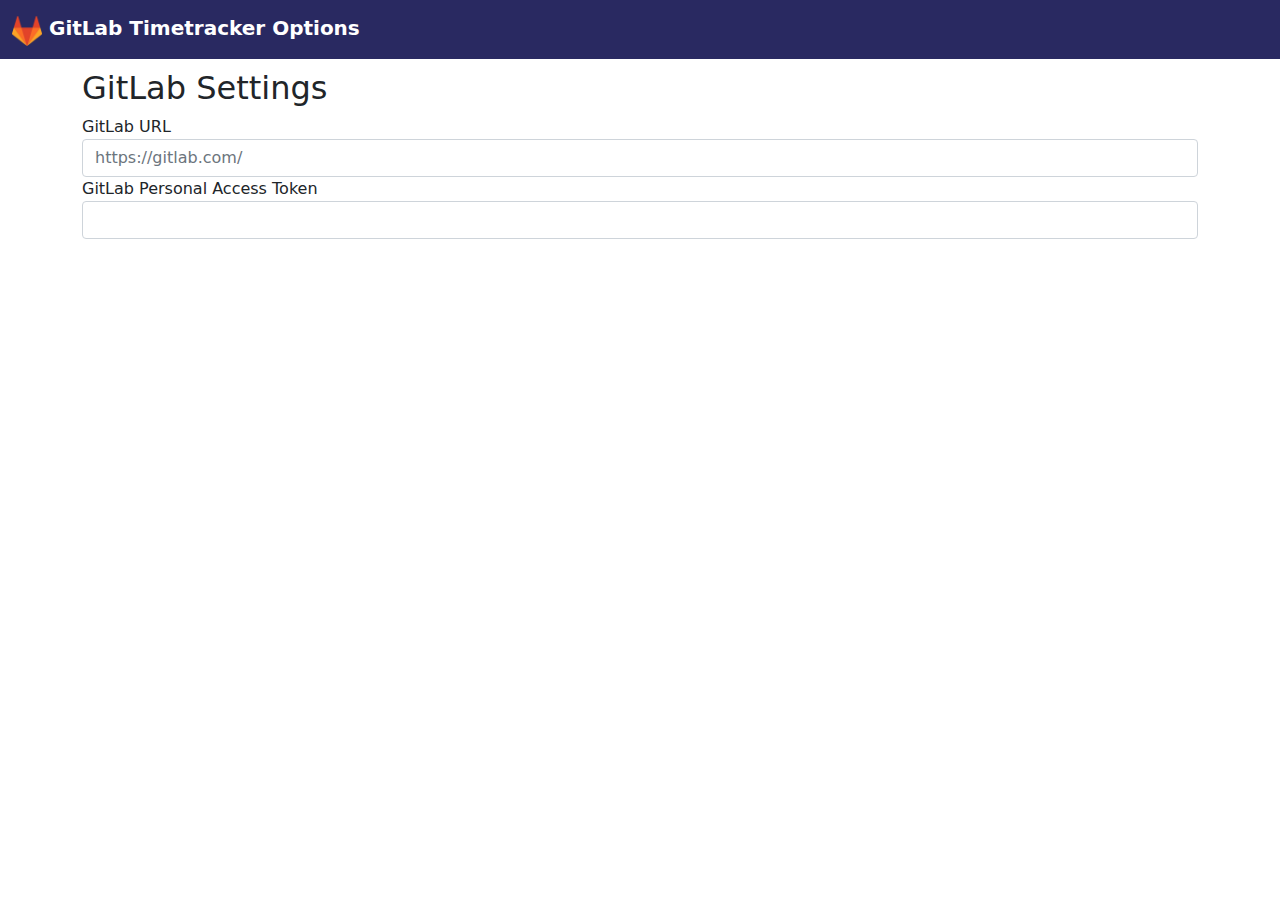
==== src/html/options.html @ 247df6d6 "improved timer and added dashboard" ====
<!DOCTYPE html>
<html>
    <head>
        <meta charset="utf-8">
        <meta name="viewport" content="width=device-width, initial-scale=1">
        
        <!-- Bootstrap CSS -->
        <link href="../../libs/bootstrap-5.0.2/css/bootstrap.min.css" rel="stylesheet">
        <link rel="stylesheet" href="../css/layout.css">
        <link rel="stylesheet" href="../css/options.css">

        <title>GitLab Timetracker Options</title>
    </head>
    <body>
        <nav class="navbar navbar-gitlab">
            <div class="container-fluid">
                <a class="navbar-brand" href="#">
                    <img src="../img/gitlab128.png" alt="" width="30" height="30" class="d-inline-block align-text-top">
                    GitLab Timetracker Options
                </a>
            </div>
        </nav>
        <div id="settings">
            <div class="container">
                <h2>GitLab Settings</h2>
                <div class="row">
                    <div class="col-md-12">
                        <div class="form-group">
                            <label for="gitlab-url">GitLab URL</label>
                            <input type="text" class="form-control" id="gitlab-url" name="gitlab-url" placeholder="https://gitlab.com/">
                            <div id="validationServer03Feedback" class="invalid-feedback invisible">
                                Please provide a valid GitLab URL.
                            </div>
                        </div>
                        <div class="form-group">
                            <label for="gitlab-pat">GitLab Personal Access Token</label>
                            <input type="password" class="form-control" id="gitlab-pat" name="gitlab-pat">
                            <div id="validationServer04Feedback" class="invalid-feedback invisible">
                                Please provide a valid GitLab Personal Access Token.
                            </div>
                        </div>
                    </div>
                </div>
            </div>
        </div>
    </body>
    <script src="../js/options.js"></script>
</html>
---- src/css/layout.css ----
.navbar-gitlab {
    background-color: #292961;
}
.navbar-gitlab a {
    color: #fff;
    font-weight: bold;
}
.invisible {
    visibility: hidden;
}
---- src/css/options.css ----
#settings {
    margin-top: 10px;
}
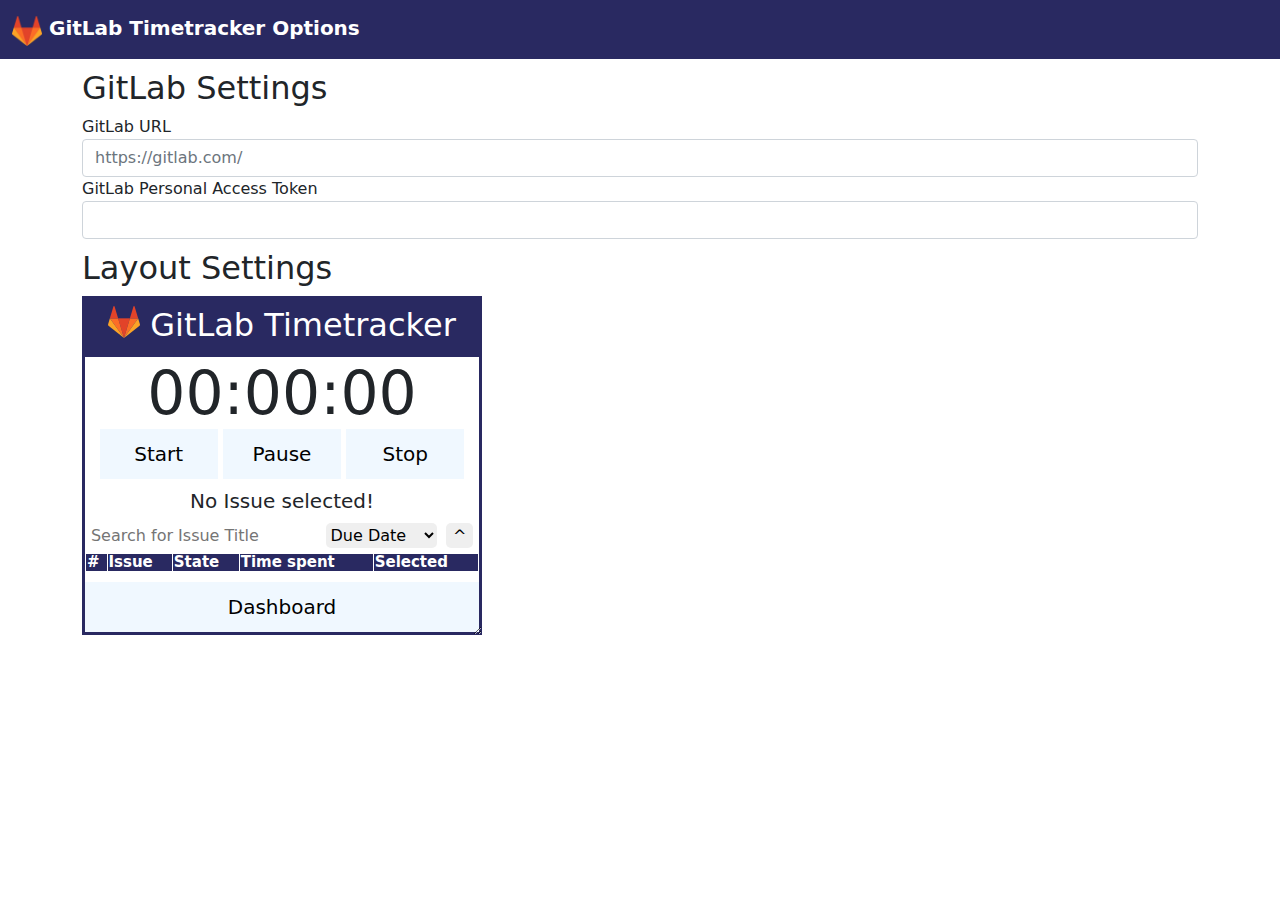
==== commit 2f4a7882: "improved layout" ====
--- a/src/html/options.html
+++ b/src/html/options.html
@@ -1,48 +1,133 @@
 <!DOCTYPE html>
 <html>
-    <head>
-        <meta charset="utf-8">
-        <meta name="viewport" content="width=device-width, initial-scale=1">
-        
-        <!-- Bootstrap CSS -->
-        <link href="../../libs/bootstrap-5.0.2/css/bootstrap.min.css" rel="stylesheet">
-        <link rel="stylesheet" href="../css/layout.css">
-        <link rel="stylesheet" href="../css/options.css">
+  <head>
+    <meta charset="utf-8" />
+    <meta name="viewport" content="width=device-width, initial-scale=1" />
 
-        <title>GitLab Timetracker Options</title>
-    </head>
-    <body>
-        <nav class="navbar navbar-gitlab">
-            <div class="container-fluid">
-                <a class="navbar-brand" href="#">
-                    <img src="../img/gitlab128.png" alt="" width="30" height="30" class="d-inline-block align-text-top">
-                    GitLab Timetracker Options
-                </a>
+    <!-- Bootstrap CSS -->
+    <link
+      href="../../libs/bootstrap-5.0.2/css/bootstrap.min.css"
+      rel="stylesheet"
+    />
+    <link rel="stylesheet" href="../css/layout.css" />
+    <link rel="stylesheet" href="../css/options.css" />
+    <link rel="stylesheet" href="../css/popup.css" />
+
+    <title>GitLab Timetracker Options</title>
+  </head>
+  <body>
+    <nav class="navbar navbar-gitlab">
+      <div class="container-fluid">
+        <a class="navbar-brand" href="#">
+          <img
+            src="../img/gitlab128.png"
+            alt=""
+            width="30"
+            height="30"
+            class="d-inline-block align-text-top"
+          />
+          GitLab Timetracker Options
+        </a>
+      </div>
+    </nav>
+    <div id="settings">
+      <div class="container">
+        <div class="row">
+          <h2>GitLab Settings</h2>
+          <div class="col-md-12">
+            <div class="form-group">
+              <label for="gitlab-url">GitLab URL</label>
+              <input
+                type="text"
+                class="form-control"
+                id="gitlab-url"
+                name="gitlab-url"
+                placeholder="https://gitlab.com/"
+              />
+              <div
+                id="validationServer03Feedback"
+                class="invalid-feedback invisible"
+              >
+                Please provide a valid GitLab URL.
+              </div>
             </div>
-        </nav>
-        <div id="settings">
-            <div class="container">
-                <h2>GitLab Settings</h2>
-                <div class="row">
-                    <div class="col-md-12">
-                        <div class="form-group">
-                            <label for="gitlab-url">GitLab URL</label>
-                            <input type="text" class="form-control" id="gitlab-url" name="gitlab-url" placeholder="https://gitlab.com/">
-                            <div id="validationServer03Feedback" class="invalid-feedback invisible">
-                                Please provide a valid GitLab URL.
-                            </div>
-                        </div>
-                        <div class="form-group">
-                            <label for="gitlab-pat">GitLab Personal Access Token</label>
-                            <input type="password" class="form-control" id="gitlab-pat" name="gitlab-pat">
-                            <div id="validationServer04Feedback" class="invalid-feedback invisible">
-                                Please provide a valid GitLab Personal Access Token.
-                            </div>
-                        </div>
-                    </div>
+            <div class="form-group">
+              <label for="gitlab-pat">GitLab Personal Access Token</label>
+              <input
+                type="password"
+                class="form-control"
+                id="gitlab-pat"
+                name="gitlab-pat"
+              />
+              <div
+                id="validationServer04Feedback"
+                class="invalid-feedback invisible"
+              >
+                Please provide a valid GitLab Personal Access Token.
+              </div>
+            </div>
+          </div>
+        </div>
+        <div class="row" style="margin-top: 10px">
+          <h2>Layout Settings</h2>
+          <div class="col-md-12">
+            <section style="width: 100%">
+              <div id="popup" class="grow-with-content">
+                <div id="popup-header">
+                  <img src="../img/gitlab32.png" alt="GitLab Logo" />
+                  <h1>GitLab Timetracker</h1>
                 </div>
+                <div id="popup-content">
+                  <div id="time-display">
+                    <h2>00:00:00</h2>
+                  </div>
+                  <div id="time-button-row">
+                    <button disabled id="time-start-button">Start</button>
+                    <button disabled id="time-pause-button">Pause</button>
+                    <button disabled id="time-stop-button">Stop</button>
+                  </div>
+                  <div id="current-issue"><h2>No Issue selected!</h2></div>
+                  <input
+                    id="issue-table-search-box"
+                    class="issue-input-types"
+                    placeholder="Search for Issue Title"
+                  />
+                  <select id="issue-table-sort-box" class="issue-input-types">
+                    <option value="created_at">Created at</option>
+                    <option selected value="due_date">Due Date</option>
+                    <option value="label_priority">Label priority</option>
+                    <option value="milestone_due">Milestone due</option>
+                    <option value="popularity">Popularity</option>
+                    <option value="priority">Priority</option>
+                    <option value="relative_position">Relative position</option>
+                    <option value="title">Title</option>
+                    <option value="updated_at">Updated at</option>
+                    <option value="weight">Weight</option>
+                  </select>
+                  <button id="asc-desc-button" class="issue-input-types">
+                    ^
+                  </button>
+                  <div id="issue-table-div">
+                    <table id="issue-table">
+                      <tr>
+                        <th>#</th>
+                        <th>Issue</th>
+                        <th>State</th>
+                        <th>Time spent</th>
+                        <th>Selected</th>
+                      </tr>
+                    </table>
+                  </div>
+                  <div id="dashboard-button-row">
+                    <button id="dashboard-button">Dashboard</button>
+                  </div>
+                </div>
+              </div>
             </div>
+          </section>
         </div>
-    </body>
-    <script src="../js/options.js"></script>
-</html>+      </div>
+    </div>
+  </body>
+  <script src="../js/options.js"></script>
+</html>
--- a/src/css/layout.css
+++ b/src/css/layout.css
@@ -1,10 +1,10 @@
 .navbar-gitlab {
-    background-color: #292961;
+  background-color: #292961;
 }
 .navbar-gitlab a {
-    color: #fff;
-    font-weight: bold;
+  color: #fff;
+  font-weight: bold;
 }
 .invisible {
-    visibility: hidden;
-}+  visibility: hidden;
+}
--- a/src/css/options.css
+++ b/src/css/options.css
@@ -1,3 +1,3 @@
 #settings {
-    margin-top: 10px;
-}+  margin-top: 10px;
+}
--- a/src/css/popup.css
+++ b/src/css/popup.css
@@ -0,0 +1,167 @@
+body {
+  margin: 0;
+}
+h1 {
+  margin: 0;
+}
+#popup {
+  width: 400px;
+}
+#popup-header {
+  padding: 10px 0;
+  width: 100%;
+  text-align: center;
+  background-color: #292961;
+  color: #fff;
+  display: flex;
+  justify-content: center;
+}
+#popup-header img {
+  float: left;
+  margin-right: 10px;
+  width: 32px;
+  height: 32px;
+}
+#popup-header h1 {
+  font-size: 2em;
+}
+#popup-content {
+  border: #292961 solid 3px;
+}
+#time-display {
+  text-align: center;
+}
+#time-display h2 {
+  margin: 0;
+  font-size: 60px;
+}
+#time-button-row {
+  text-align: center;
+}
+#time-button-row button {
+  width: 30%;
+  margin: 0;
+  height: 50px;
+  font-size: 20px;
+  border: none;
+  background-color: aliceblue;
+}
+#time-button-row button:hover {
+  background-color: #292961;
+  color: #fff;
+  cursor: pointer;
+}
+#time-button-row button:disabled {
+  background-color: aliceblue;
+  color: black;
+  cursor: default;
+}
+#issue-table-div table {
+  width: 100%;
+  border-collapse: collapse;
+}
+#issue-table-div td {
+  background-color: aliceblue;
+  border: #fff solid 1px;
+  max-width: 150px;
+  max-height: 10px;
+  font-size: 15px;
+  line-height: 1;
+}
+#issue-table-div td a {
+  overflow: hidden;
+  text-overflow: ellipsis;
+  white-space: nowrap;
+  display: block;
+}
+#issue-table-div td a:hover {
+  overflow: visible;
+  text-overflow: visible;
+  white-space: normal;
+  display: block;
+}
+#issue-table-div th {
+  background-color: #292961;
+  color: #fff;
+  border: #fff solid 1px;
+  font-size: 15px;
+  line-height: 1;
+}
+#issue-table-div td button {
+  font-size: 15px;
+  line-height: 1;
+}
+#dashboard-button {
+  width: 100%;
+  text-align: center;
+  margin-top: 10px;
+  height: 50px;
+  font-size: 20px;
+  border: none;
+  background-color: aliceblue;
+}
+#dashboard-button:hover {
+  background-color: #292961;
+  color: #fff;
+  cursor: pointer;
+}
+.btn-select {
+  background-color: aliceblue;
+  color: #000;
+  width: 100%;
+  border: none;
+  cursor: pointer;
+}
+.btn-select:hover {
+  background-color: #292961;
+  color: #fff;
+  cursor: pointer;
+}
+.btn-selected {
+  background-color: #292961;
+  color: #fff;
+  width: 100%;
+  border: none;
+  cursor: pointer;
+}
+.timer-button-activated:disabled {
+  background-color: #292961 !important;
+  color: #fff !important;
+  border: none;
+  cursor: pointer;
+}
+.issue-input-types {
+  margin-top: 10px;
+  margin-bottom: 5px;
+  margin-left: 1%;
+  height: 25px;
+  border: none;
+  border-radius: 5px;
+}
+#issue-table-search-box {
+  width: 58%;
+}
+#issue-table-sort-box {
+  width: 28%;
+}
+#asc-desc-button {
+  width: 7%;
+}
+#asc-desc-button:hover {
+  background-color: #292961;
+  color: #fff;
+  cursor: pointer;
+}
+#current-issue {
+  text-align: center;
+}
+#current-issue h2 {
+  margin-bottom: 0;
+  margin-top: 10px;
+  font-size: 20px;
+}
+.grow-with-content {
+  min-width: 400px;
+  resize: horizontal;
+  overflow: auto;
+}
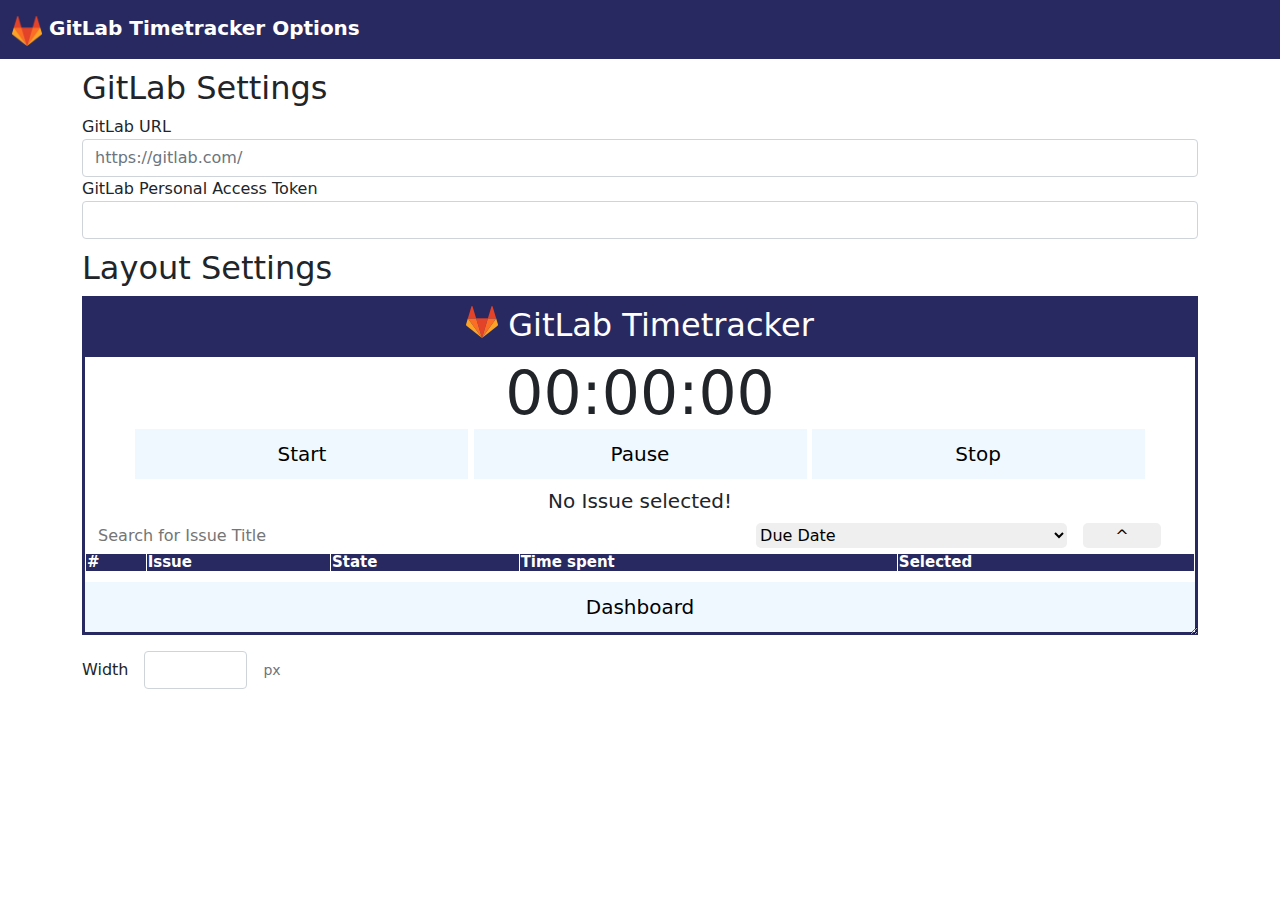
==== commit 4c288f7c: "added individual layout width" ====
--- a/src/html/options.html
+++ b/src/html/options.html
@@ -12,7 +12,6 @@
     <link rel="stylesheet" href="../css/layout.css" />
     <link rel="stylesheet" href="../css/options.css" />
     <link rel="stylesheet" href="../css/popup.css" />
-
     <title>GitLab Timetracker Options</title>
   </head>
   <body>
@@ -71,8 +70,8 @@
         <div class="row" style="margin-top: 10px">
           <h2>Layout Settings</h2>
           <div class="col-md-12">
-            <section style="width: 100%">
-              <div id="popup" class="grow-with-content">
+            <section>
+              <div id="layout-width-box" class="grow-with-content">
                 <div id="popup-header">
                   <img src="../img/gitlab32.png" alt="GitLab Logo" />
                   <h1>GitLab Timetracker</h1>
@@ -123,8 +122,34 @@
                   </div>
                 </div>
               </div>
+            </section>
+            <div class="row g-3 align-items-center" style="margin-top: 0px">
+              <div class="col-auto">
+                <label for="layout-width-input" class="col-form-label"
+                  >Width</label
+                >
+              </div>
+              <div class="col-auto">
+                <input
+                  type="number"
+                  id="layout-width-input"
+                  class="form-control"
+                  aria-describedby="widthpxInline"
+                  min="400"
+                  max="800"
+                />
+                <div
+                  id="validationServer05Feedback"
+                  class="invalid-feedback invisible"
+                >
+                  Please provide a number between 400 and 800.
+                </div>
+              </div>
+              <div class="col-auto">
+                <span id="widthpxInline" class="form-text">px</span>
+              </div>
             </div>
-          </section>
+          </div>
         </div>
       </div>
     </div>
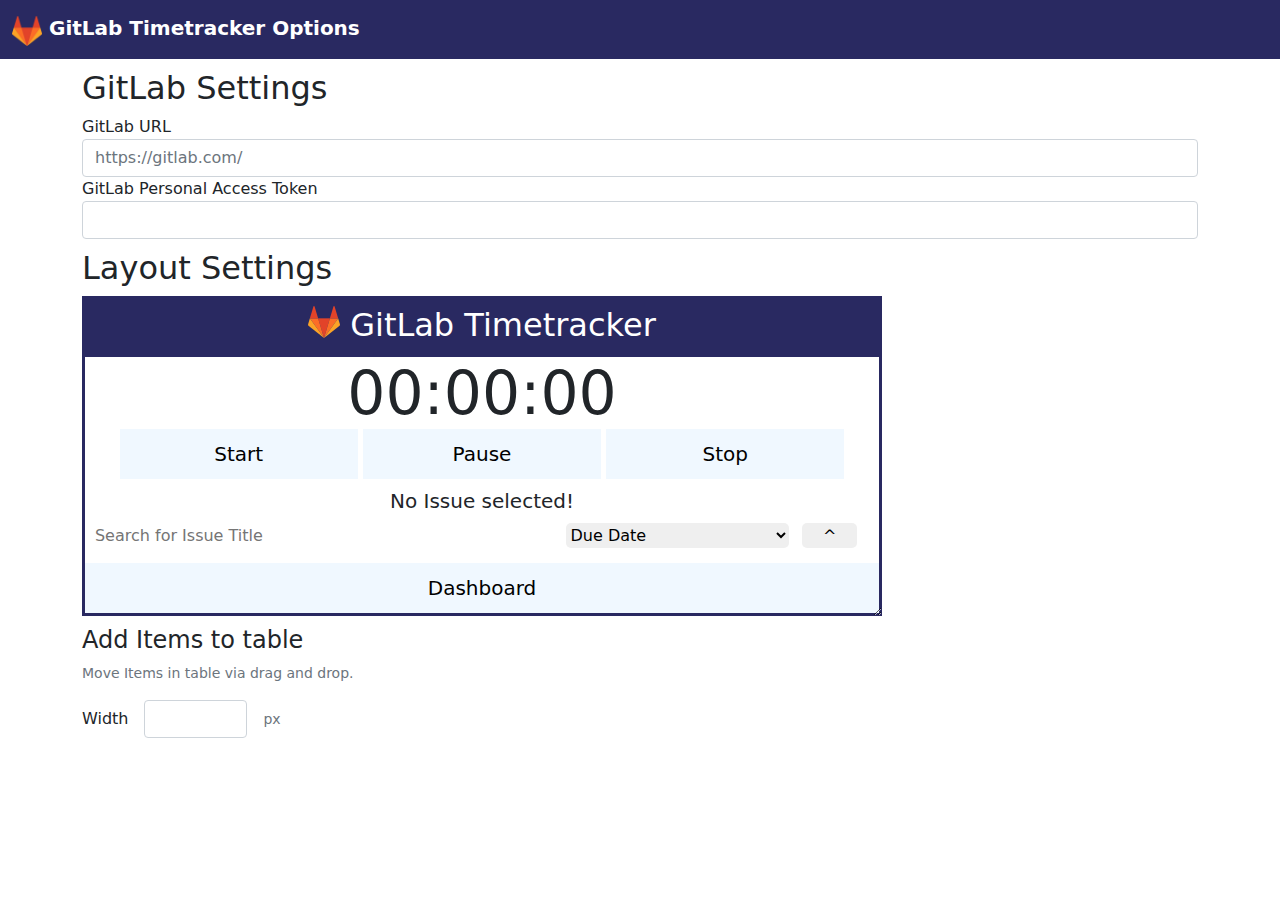
==== commit ec5122c4: "Added configurable table view" ====
--- a/src/html/options.html
+++ b/src/html/options.html
@@ -108,13 +108,7 @@
                   </button>
                   <div id="issue-table-div">
                     <table id="issue-table">
-                      <tr>
-                        <th>#</th>
-                        <th>Issue</th>
-                        <th>State</th>
-                        <th>Time spent</th>
-                        <th>Selected</th>
-                      </tr>
+                      <tr id="issue-table-row"></tr>
                     </table>
                   </div>
                   <div id="dashboard-button-row">
@@ -123,6 +117,15 @@
                 </div>
               </div>
             </section>
+            <div class="row" style="margin-top: 10px">
+              <h4>Add Items to table</h4>
+              <small class="text-muted"
+                >Move Items in table via drag and drop.</small
+              >
+              <div class="col-md-4">
+                <ul class="list-group" id="issue-list-group"></ul>
+              </div>
+            </div>
             <div class="row g-3 align-items-center" style="margin-top: 0px">
               <div class="col-auto">
                 <label for="layout-width-input" class="col-form-label"
@@ -155,4 +158,5 @@
     </div>
   </body>
   <script src="../js/options.js"></script>
+  <script src="../js/draganddrop.js"></script>
 </html>
--- a/src/css/options.css
+++ b/src/css/options.css
@@ -1,3 +1,7 @@
 #settings {
   margin-top: 10px;
 }
+.add-button:hover {
+  cursor: pointer;
+  opacity: 0.5;
+}--- a/src/css/popup.css
+++ b/src/css/popup.css
@@ -55,6 +55,10 @@
   background-color: aliceblue;
   color: black;
   cursor: default;
+}
+#issue-table-div {
+  max-height: 230px;
+  overflow-y: auto;
 }
 #issue-table-div table {
   width: 100%;
@@ -162,6 +166,11 @@
 }
 .grow-with-content {
   min-width: 400px;
+  max-width: 800px;
   resize: horizontal;
   overflow: auto;
 }
+#issue-table-div thead {
+  position: sticky;
+  top: -1px;
+}
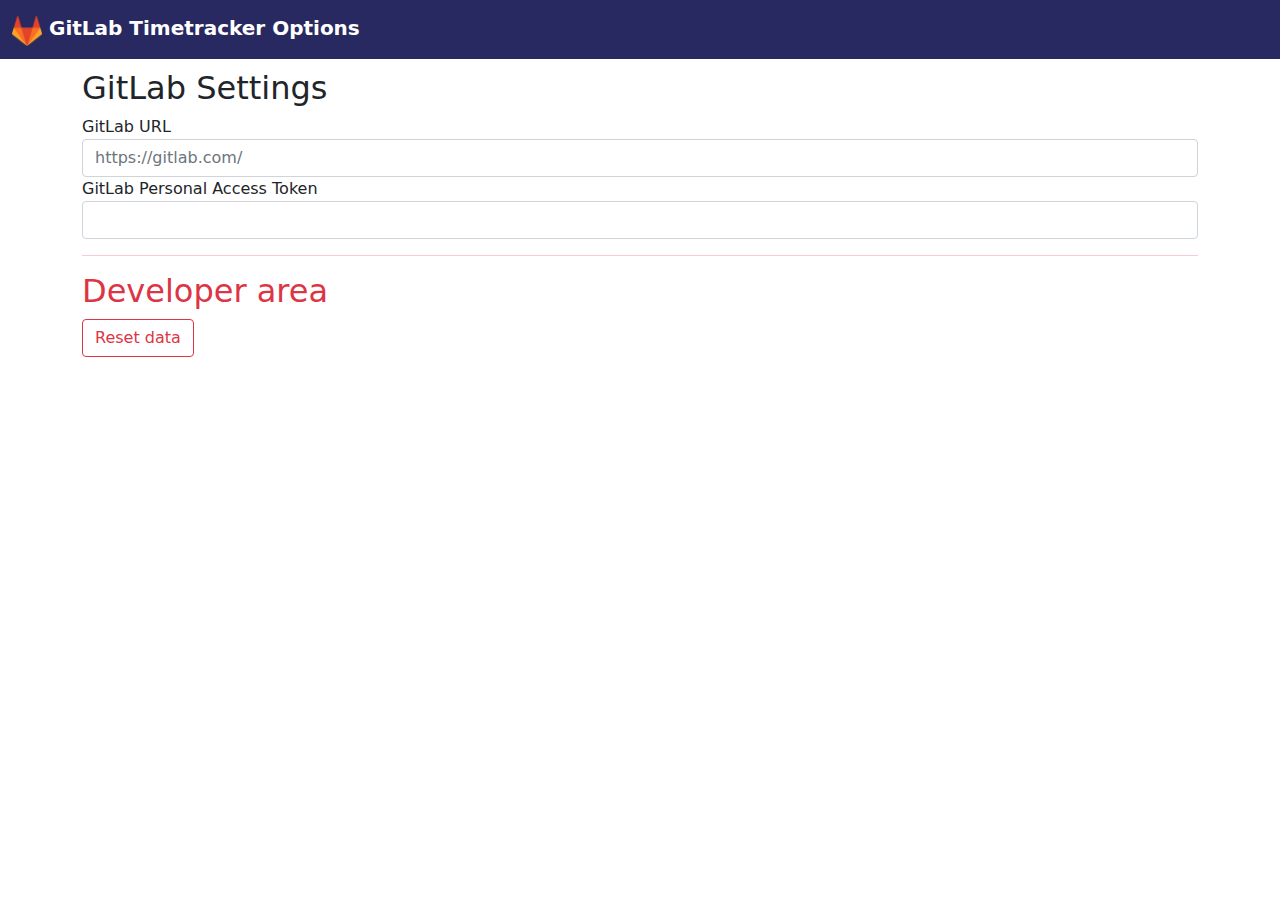
==== commit 9d736680: "added reset button" ====
--- a/src/html/options.html
+++ b/src/html/options.html
@@ -11,7 +11,7 @@
     />
     <link rel="stylesheet" href="../css/layout.css" />
     <link rel="stylesheet" href="../css/options.css" />
-    <link rel="stylesheet" href="../css/popup.css" />
+
     <title>GitLab Timetracker Options</title>
   </head>
   <body>
@@ -31,8 +31,8 @@
     </nav>
     <div id="settings">
       <div class="container">
+        <h2>GitLab Settings</h2>
         <div class="row">
-          <h2>GitLab Settings</h2>
           <div class="col-md-12">
             <div class="form-group">
               <label for="gitlab-url">GitLab URL</label>
@@ -65,98 +65,36 @@
                 Please provide a valid GitLab Personal Access Token.
               </div>
             </div>
+
           </div>
         </div>
-        <div class="row" style="margin-top: 10px">
-          <h2>Layout Settings</h2>
-          <div class="col-md-12">
-            <section>
-              <div id="layout-width-box" class="grow-with-content">
-                <div id="popup-header">
-                  <img src="../img/gitlab32.png" alt="GitLab Logo" />
-                  <h1>GitLab Timetracker</h1>
-                </div>
-                <div id="popup-content">
-                  <div id="time-display">
-                    <h2>00:00:00</h2>
-                  </div>
-                  <div id="time-button-row">
-                    <button disabled id="time-start-button">Start</button>
-                    <button disabled id="time-pause-button">Pause</button>
-                    <button disabled id="time-stop-button">Stop</button>
-                  </div>
-                  <div id="current-issue"><h2>No Issue selected!</h2></div>
-                  <input
-                    id="issue-table-search-box"
-                    class="issue-input-types"
-                    placeholder="Search for Issue Title"
-                  />
-                  <select id="issue-table-sort-box" class="issue-input-types">
-                    <option value="created_at">Created at</option>
-                    <option selected value="due_date">Due Date</option>
-                    <option value="label_priority">Label priority</option>
-                    <option value="milestone_due">Milestone due</option>
-                    <option value="popularity">Popularity</option>
-                    <option value="priority">Priority</option>
-                    <option value="relative_position">Relative position</option>
-                    <option value="title">Title</option>
-                    <option value="updated_at">Updated at</option>
-                    <option value="weight">Weight</option>
-                  </select>
-                  <button id="asc-desc-button" class="issue-input-types">
-                    ^
-                  </button>
-                  <div id="issue-table-div">
-                    <table id="issue-table">
-                      <tr id="issue-table-row"></tr>
-                    </table>
-                  </div>
-                  <div id="dashboard-button-row">
-                    <button id="dashboard-button">Dashboard</button>
-                  </div>
-                </div>
-              </div>
-            </section>
-            <div class="row" style="margin-top: 10px">
-              <h4>Add Items to table</h4>
-              <small class="text-muted"
-                >Move Items in table via drag and drop.</small
-              >
-              <div class="col-md-4">
-                <ul class="list-group" id="issue-list-group"></ul>
-              </div>
-            </div>
-            <div class="row g-3 align-items-center" style="margin-top: 0px">
-              <div class="col-auto">
-                <label for="layout-width-input" class="col-form-label"
-                  >Width</label
-                >
-              </div>
-              <div class="col-auto">
-                <input
-                  type="number"
-                  id="layout-width-input"
-                  class="form-control"
-                  aria-describedby="widthpxInline"
-                  min="400"
-                  max="800"
-                />
-                <div
-                  id="validationServer05Feedback"
-                  class="invalid-feedback invisible"
-                >
-                  Please provide a number between 400 and 800.
-                </div>
-              </div>
-              <div class="col-auto">
-                <span id="widthpxInline" class="form-text">px</span>
-              </div>
-            </div>
+      </div>
+    </div>
+    <div id="developer-area">
+      <div class="container">
+        <hr class="text-danger"/>
+        <h2 class="text-danger">Developer area</h2>
+        <button type="button" class="btn btn-outline-danger" data-bs-toggle="modal" data-bs-target="#warningResetModal">Reset data</button>
+      </div>
+    </div>
+    <div class="modal fade" id="warningResetModal" tabindex="-1" aria-labelledby="warningResetModalLabel" aria-hidden="true">
+      <div class="modal-dialog">
+        <div class="modal-content">
+          <div class="modal-header">
+            <h5 class="modal-title" id="warningResetModalLabel">Are you sure?</h5>
+            <button type="button" class="btn-close" data-bs-dismiss="modal" aria-label="Close"></button>
+          </div>
+          <div class="modal-body">
+            The data cannot be restored.
+          </div>
+          <div class="modal-footer">
+            <button type="button" class="btn btn-secondary" data-bs-dismiss="modal">No</button>
+            <button type="button" class="btn btn-danger" data-bs-dismiss="modal" id="reset-data">Yes</button>
           </div>
         </div>
       </div>
     </div>
   </body>
+  <script src="../../libs/bootstrap-5.0.2/js/bootstrap.bundle.min.js"></script>
   <script src="../js/options.js"></script>
-  <script src="../js/draganddrop.js"></script>
 </html>
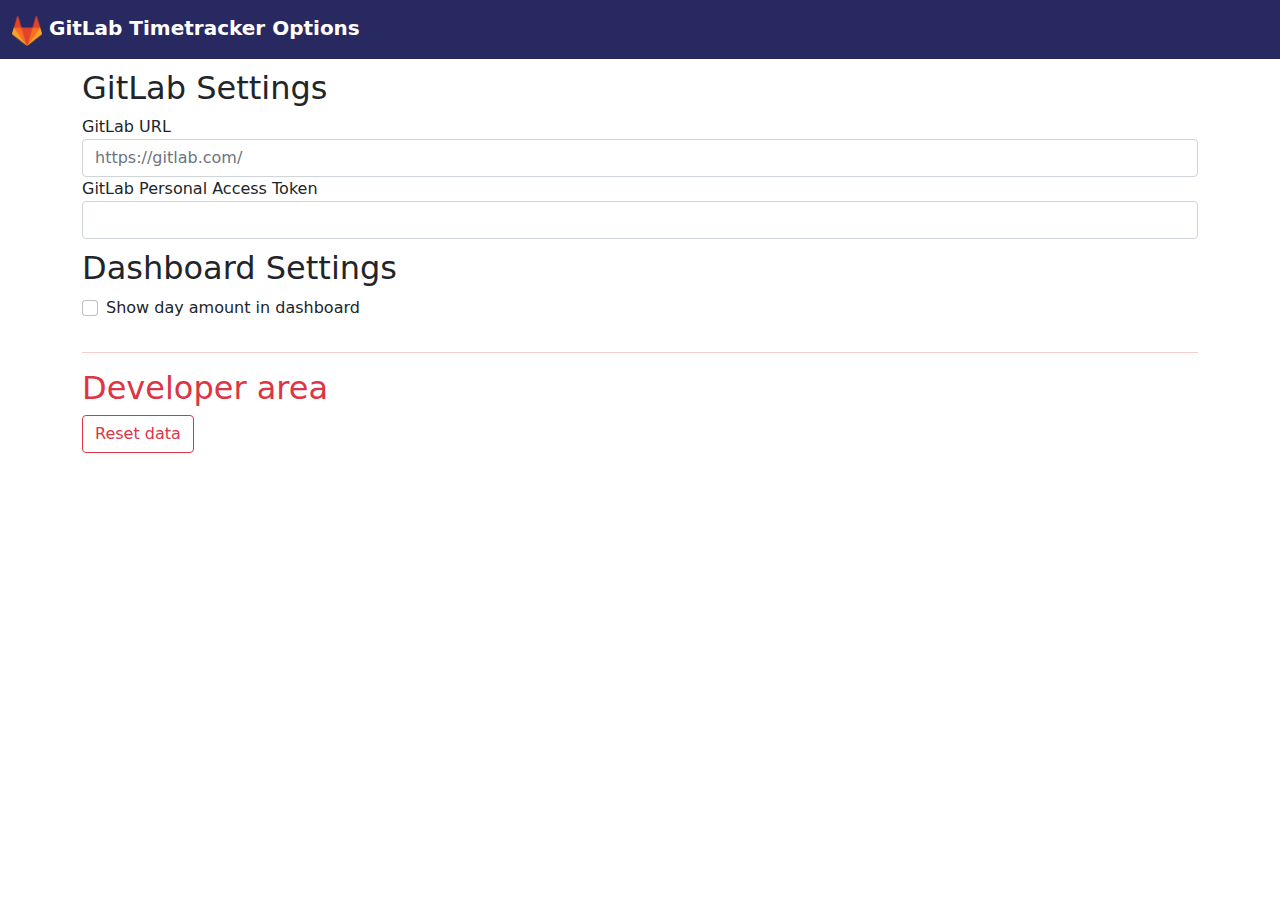
==== commit a20056cf: "added option to limit shown days" ====
--- a/src/html/options.html
+++ b/src/html/options.html
@@ -65,7 +65,35 @@
                 Please provide a valid GitLab Personal Access Token.
               </div>
             </div>
-
+          </div>
+        </div>
+      </div>
+    </div>
+    <div id="dashboard-settings">
+      <div class="container">
+        <h2 style="margin-top: 10px;">Dashboard Settings</h2>
+        <div class="row">
+          <div class="col-md-12">
+            <div class="mb-3 form-check">
+              <input
+                type="checkbox"
+                class="form-check-input"
+                id="dashboard-day-amount-enabled"
+                name="dashboard-day-amount-enabled"
+                />
+              <label for="dashboard-day-amount-enabled" class="form-check-label">Show day amount in dashboard</label>
+            </div>
+            <div class="form-group hidden" id="dashboard-day-amount-div">
+              <label for="dashboard-day-amount">Day Amount</label>
+              <input
+                type="number"
+                class="form-control"
+                id="dashboard-day-amount"
+                name="dashboard-day-amount"
+                value="7"
+                min="1"
+                />
+            </div>
           </div>
         </div>
       </div>
--- a/src/css/options.css
+++ b/src/css/options.css
@@ -1,7 +1,6 @@
 #settings {
   margin-top: 10px;
 }
-.add-button:hover {
-  cursor: pointer;
-  opacity: 0.5;
+.hidden {
+  display: none;
 }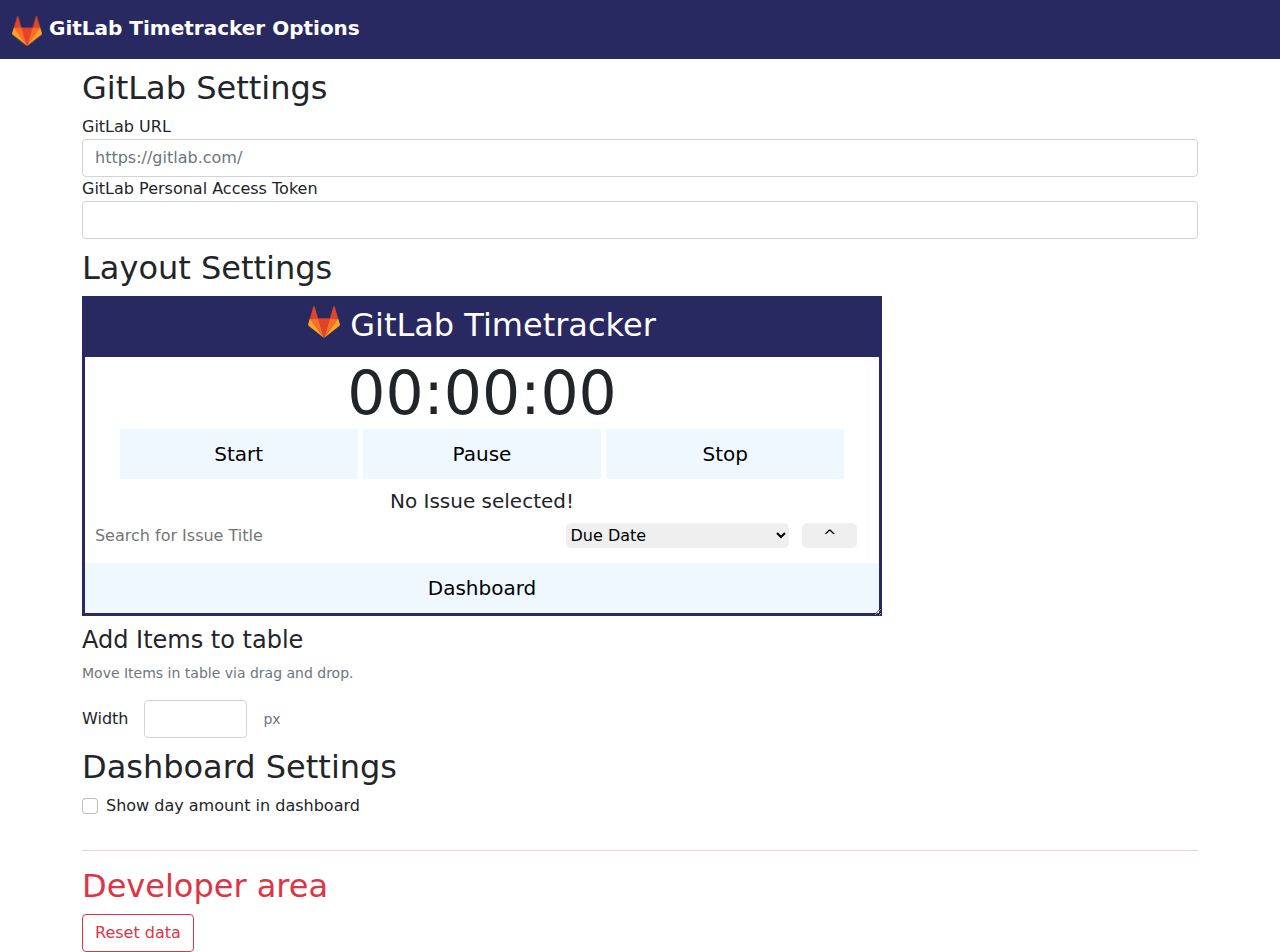
==== commit c5fafa87: "Merge branch 'main' into improve-the-Plugin" ====
--- a/src/html/options.html
+++ b/src/html/options.html
@@ -11,7 +11,7 @@
     />
     <link rel="stylesheet" href="../css/layout.css" />
     <link rel="stylesheet" href="../css/options.css" />
-
+    <link rel="stylesheet" href="../css/popup.css" />
     <title>GitLab Timetracker Options</title>
   </head>
   <body>
@@ -31,8 +31,8 @@
     </nav>
     <div id="settings">
       <div class="container">
-        <h2>GitLab Settings</h2>
         <div class="row">
+          <h2>GitLab Settings</h2>
           <div class="col-md-12">
             <div class="form-group">
               <label for="gitlab-url">GitLab URL</label>
@@ -67,6 +67,93 @@
             </div>
           </div>
         </div>
+        <div class="row" style="margin-top: 10px">
+          <h2>Layout Settings</h2>
+          <div class="col-md-12">
+            <section>
+              <div id="layout-width-box" class="grow-with-content">
+                <div id="popup-header">
+                  <img src="../img/gitlab32.png" alt="GitLab Logo" />
+                  <h1>GitLab Timetracker</h1>
+                </div>
+                <div id="popup-content">
+                  <div id="time-display">
+                    <h2>00:00:00</h2>
+                  </div>
+                  <div id="time-button-row">
+                    <button disabled id="time-start-button">Start</button>
+                    <button disabled id="time-pause-button">Pause</button>
+                    <button disabled id="time-stop-button">Stop</button>
+                  </div>
+                  <div id="current-issue"><h2>No Issue selected!</h2></div>
+                  <input
+                    id="issue-table-search-box"
+                    class="issue-input-types"
+                    placeholder="Search for Issue Title"
+                  />
+                  <select id="issue-table-sort-box" class="issue-input-types">
+                    <option value="created_at">Created at</option>
+                    <option selected value="due_date">Due Date</option>
+                    <option value="label_priority">Label priority</option>
+                    <option value="milestone_due">Milestone due</option>
+                    <option value="popularity">Popularity</option>
+                    <option value="priority">Priority</option>
+                    <option value="relative_position">Relative position</option>
+                    <option value="title">Title</option>
+                    <option value="updated_at">Updated at</option>
+                    <option value="weight">Weight</option>
+                  </select>
+                  <button id="asc-desc-button" class="issue-input-types">
+                    ^
+                  </button>
+                  <div id="issue-table-div">
+                    <table id="issue-table">
+                      <tr id="issue-table-row"></tr>
+                    </table>
+                  </div>
+                  <div id="dashboard-button-row">
+                    <button id="dashboard-button">Dashboard</button>
+                  </div>
+                </div>
+              </div>
+            </section>
+            <div class="row" style="margin-top: 10px">
+              <h4>Add Items to table</h4>
+              <small class="text-muted"
+                >Move Items in table via drag and drop.</small
+              >
+              <div class="col-md-4">
+                <ul class="list-group" id="issue-list-group"></ul>
+              </div>
+            </div>
+            <div class="row g-3 align-items-center" style="margin-top: 0px">
+              <div class="col-auto">
+                <label for="layout-width-input" class="col-form-label"
+                  >Width</label
+                >
+              </div>
+              <div class="col-auto">
+                <input
+                  type="number"
+                  id="layout-width-input"
+                  class="form-control"
+                  aria-describedby="widthpxInline"
+                  min="400"
+                  max="800"
+                />
+                <div
+                  id="validationServer05Feedback"
+                  class="invalid-feedback invisible"
+                >
+                  Please provide a number between 400 and 800.
+                </div>
+              </div>
+              <div class="col-auto">
+                <span id="widthpxInline" class="form-text">px</span>
+              </div>
+            </div>
+          </div>
+        </div>
       </div>
     </div>
     <div id="dashboard-settings">
@@ -125,4 +212,5 @@
   </body>
   <script src="../../libs/bootstrap-5.0.2/js/bootstrap.bundle.min.js"></script>
   <script src="../js/options.js"></script>
+  <script src="../js/draganddrop.js"></script>
 </html>
--- a/src/css/options.css
+++ b/src/css/options.css
@@ -1,5 +1,9 @@
 #settings {
   margin-top: 10px;
+}
+.add-button:hover {
+  cursor: pointer;
+  opacity: 0.5;
 }
 .hidden {
   display: none;
--- a/src/css/popup.css
+++ b/src/css/popup.css
@@ -0,0 +1,176 @@
+body {
+  margin: 0;
+}
+h1 {
+  margin: 0;
+}
+#popup {
+  width: 400px;
+}
+#popup-header {
+  padding: 10px 0;
+  width: 100%;
+  text-align: center;
+  background-color: #292961;
+  color: #fff;
+  display: flex;
+  justify-content: center;
+}
+#popup-header img {
+  float: left;
+  margin-right: 10px;
+  width: 32px;
+  height: 32px;
+}
+#popup-header h1 {
+  font-size: 2em;
+}
+#popup-content {
+  border: #292961 solid 3px;
+}
+#time-display {
+  text-align: center;
+}
+#time-display h2 {
+  margin: 0;
+  font-size: 60px;
+}
+#time-button-row {
+  text-align: center;
+}
+#time-button-row button {
+  width: 30%;
+  margin: 0;
+  height: 50px;
+  font-size: 20px;
+  border: none;
+  background-color: aliceblue;
+}
+#time-button-row button:hover {
+  background-color: #292961;
+  color: #fff;
+  cursor: pointer;
+}
+#time-button-row button:disabled {
+  background-color: aliceblue;
+  color: black;
+  cursor: default;
+}
+#issue-table-div {
+  max-height: 230px;
+  overflow-y: auto;
+}
+#issue-table-div table {
+  width: 100%;
+  border-collapse: collapse;
+}
+#issue-table-div td {
+  background-color: aliceblue;
+  border: #fff solid 1px;
+  max-width: 150px;
+  max-height: 10px;
+  font-size: 15px;
+  line-height: 1;
+}
+#issue-table-div td a {
+  overflow: hidden;
+  text-overflow: ellipsis;
+  white-space: nowrap;
+  display: block;
+}
+#issue-table-div td a:hover {
+  overflow: visible;
+  text-overflow: visible;
+  white-space: normal;
+  display: block;
+}
+#issue-table-div th {
+  background-color: #292961;
+  color: #fff;
+  border: #fff solid 1px;
+  font-size: 15px;
+  line-height: 1;
+}
+#issue-table-div td button {
+  font-size: 15px;
+  line-height: 1;
+}
+#dashboard-button {
+  width: 100%;
+  text-align: center;
+  margin-top: 10px;
+  height: 50px;
+  font-size: 20px;
+  border: none;
+  background-color: aliceblue;
+}
+#dashboard-button:hover {
+  background-color: #292961;
+  color: #fff;
+  cursor: pointer;
+}
+.btn-select {
+  background-color: aliceblue;
+  color: #000;
+  width: 100%;
+  border: none;
+  cursor: pointer;
+}
+.btn-select:hover {
+  background-color: #292961;
+  color: #fff;
+  cursor: pointer;
+}
+.btn-selected {
+  background-color: #292961;
+  color: #fff;
+  width: 100%;
+  border: none;
+  cursor: pointer;
+}
+.timer-button-activated:disabled {
+  background-color: #292961 !important;
+  color: #fff !important;
+  border: none;
+  cursor: pointer;
+}
+.issue-input-types {
+  margin-top: 10px;
+  margin-bottom: 5px;
+  margin-left: 1%;
+  height: 25px;
+  border: none;
+  border-radius: 5px;
+}
+#issue-table-search-box {
+  width: 58%;
+}
+#issue-table-sort-box {
+  width: 28%;
+}
+#asc-desc-button {
+  width: 7%;
+}
+#asc-desc-button:hover {
+  background-color: #292961;
+  color: #fff;
+  cursor: pointer;
+}
+#current-issue {
+  text-align: center;
+}
+#current-issue h2 {
+  margin-bottom: 0;
+  margin-top: 10px;
+  font-size: 20px;
+}
+.grow-with-content {
+  min-width: 400px;
+  max-width: 800px;
+  resize: horizontal;
+  overflow: auto;
+}
+#issue-table-div thead {
+  position: sticky;
+  top: -1px;
+}
